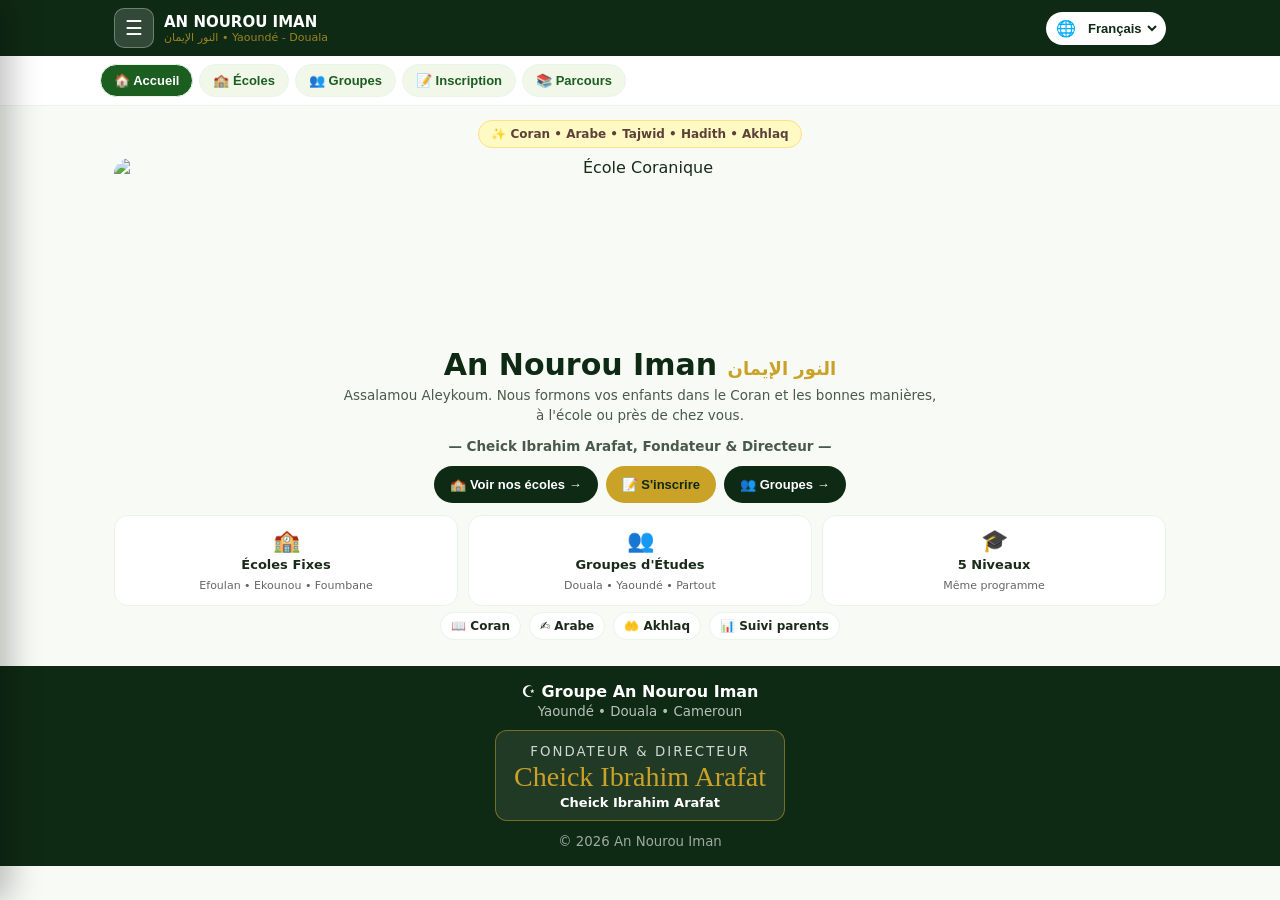
==== index.html @ 33580302 "Premier envoi" ====
<!DOCTYPE html>
<html lang="fr">
<head>
<meta charset="UTF-8">
<meta name="viewport" content="width=device-width, initial-scale=1.0">
<title>An Nourou Iman - Écoles & Groupes d'Études</title>
<style>
*{box-sizing:border-box}
body{margin:0;font-family:Inter,system-ui,Arial,sans-serif;background:#F7FAF5;color:#1A2B1A}
.wrap{max-width:1080px;margin:0 auto;padding:0 14px}
.top-utility{background:#0F2A14;color:#fff;position:sticky;top:0;z-index:100}
.top-utility .wrap{display:flex;justify-content:space-between;align-items:center;gap:10px;padding:8px 14px}
.brand-left{display:flex;align-items:center;gap:10px}
.btn-burger{background:rgba(255,255,255,.15);border:1px solid rgba(255,255,255,.3);color:#fff;font-size:20px;width:40px;height:40px;border-radius:10px;cursor:pointer}
.brand-txt b{font-size:15px}
.brand-txt small{display:block;font-size:11px;opacity:.75;color:#C9A227}
.lang-select{display:flex;align-items:center;gap:6px;background:#fff;border-radius:999px;padding:4px 6px 4px 10px}
.lang-select select{border:none;outline:none;background:transparent;font-weight:800;font-size:13px;color:#0F2A14;cursor:pointer;padding:4px 2px}
.drawer-bg{position:fixed;inset:0;background:rgba(0,0,0,.5);display:none;z-index:200}
.drawer{position:fixed;top:0;left:0;bottom:0;width:280px;max-width:85vw;background:#fff;z-index:201;transform:translateX(-100%);transition:transform .25s ease;box-shadow:10px 0 30px rgba(0,0,0,.25);display:flex;flex-direction:column}
.drawer.open{transform:translateX(0)}
.drawer-bg.show{display:block}
.drawer-head{background:#0F2A14;color:#fff;padding:18px 16px;position:relative}
.drawer-head b{font-size:16px}
.drawer-head small{color:#C9A227}
.drawer-head p{margin:8px 0 0;font-size:12px;opacity:.8}
.drawer-close{position:absolute;right:12px;top:12px;background:rgba(255,255,255,.2);border:none;color:#fff;width:32px;height:32px;border-radius:50%;cursor:pointer}
.drawer-links{padding:12px;overflow-y:auto}
.drawer-links a,.drawer-links button{display:flex;flex-direction:column;gap:2px;width:100%;text-align:left;background:#F1F8E9;border:1px solid #E8F5E9;color:#1B5E20;padding:12px;border-radius:12px;font-weight:700;font-size:14px;cursor:pointer;text-decoration:none;margin-bottom:8px;box-sizing:border-box}
.drawer-links a.vert,.drawer-links button.vert{background:#66BB6A;color:#fff;border-color:#66BB6A}
.drawer-links a.orange{background:#FF7A3D;color:#fff;border-color:#FF7A3D}
.drawer-links a.blanc{background:#fff;color:#0F2A14;border-color:#ddd}
.drawer-links small{color:#666;font-weight:400;font-size:12px}
.drawer-foot{margin-top:auto;padding:12px;text-align:center;border-top:1px solid #eee;font-size:12px;color:#888}
.top-nav{background:#fff;border-bottom:1px solid #E8F5E9}
.top-nav .wrap{display:flex;gap:6px;overflow-x:auto;padding:8px 0;white-space:nowrap;scrollbar-width:none}
.top-nav .wrap::-webkit-scrollbar{display:none}
.menu-btn{border:1px solid #E8F5E9;background:#F1F8E9;color:#1B5E20;padding:8px 13px;border-radius:999px;font-weight:700;font-size:13px;cursor:pointer;flex:0 0 auto}
.menu-btn.active,.menu-btn:hover{background:#1B5E20;color:#fff}
.hero-court{text-align:center;padding:14px 0 10px}
.hero-badge{display:inline-block;background:#FFF9C4;border:1px solid #FFE082;color:#5D4037;padding:6px 12px;border-radius:999px;font-weight:700;font-size:12px}
.hero-img{width:100%;height:180px;object-fit:cover;border-radius:16px;margin:10px auto;display:block}
.hero-court h1{font-size:30px;line-height:1.1;margin:6px 0 4px;color:#0F2A14}
.hero-court h1 span{font-size:18px;color:#C9A227}
.hero-court p{max-width:600px;margin:0 auto 10px;color:#4A5A4A;line-height:1.5;font-size:13.5px}
.signature-header{margin:0 0 10px;font-size:12px;color:#C9A227;font-weight:700}
.hero-btns{display:flex;gap:8px;justify-content:center;flex-wrap:wrap}
.btn-dark{background:#0F2A14;color:#fff;border:none;padding:11px 16px;border-radius:999px;font-weight:800;cursor:pointer;font-size:13px}
.btn-gold{background:#C9A227;color:#0F2A14;border:none;padding:11px 16px;border-radius:999px;font-weight:800;cursor:pointer;font-size:13px}
.mini-row{display:grid;grid-template-columns:repeat(3,1fr);gap:10px;margin:12px 0 4px}
.mini-card{background:#fff;border:1px solid #E8F5E9;border-radius:14px;padding:12px;text-align:center}
.mini-card span{font-size:22px}
.mini-card b{display:block;font-size:13px;margin:4px 0 2px}
.mini-card small{color:#666;font-size:11px;line-height:1.3}
.mini-valeurs{display:flex;gap:8px;justify-content:center;flex-wrap:wrap;margin:6px 0 2px}
.mini-valeurs span{background:#fff;border:1px solid #E8F5E9;padding:6px 10px;border-radius:999px;font-size:12px;font-weight:600}
.section-page{max-width:1080px;margin:0 auto;padding:0 14px}
.titre-section{font-size:22px;color:#0F2A14;margin:6px 0}
.sous-section{color:#666;margin:0 0 12px;font-size:13px}
.filtres{display:flex;gap:8px;flex-wrap:wrap;margin-bottom:12px}
.filtres input,.filtres select{flex:1;min-width:180px;padding:11px;border:1px solid #C8E6C9;border-radius:12px;background:#fff}
.form-card{background:#fff;border:1px solid #E8F5E9;border-radius:18px;padding:16px}
.label{display:block;font-weight:700;font-size:13px;margin-top:10px;color:#1B5E20}
.form-card input,.select-cat{width:100%;padding:11px;border:1px solid #C8E6C9;border-radius:12px;background:#fff;margin-top:5px}
.choix-type{display:grid;grid-template-columns:1fr 1fr;gap:10px;margin-top:8px}
.choix-box{border:1px solid #C8E6C9;background:#F1F8E9;padding:11px;border-radius:12px;cursor:pointer;font-size:13px;line-height:1.5}
.choix-box input{width:auto}
.btn-publier{width:100%;background:#1B5E20;color:#fff;border:none;padding:13px;border-radius:12px;font-weight:800;cursor:pointer;margin-top:12px;font-size:14px}
.btn-whatsapp{display:inline-block;background:#25D366;color:#fff;padding:11px 18px;border-radius:999px;text-decoration:none;font-weight:800;margin-top:10px}
.contact-card{background:#fff;border:1px solid #E8F5E9;border-radius:18px;padding:18px}
.info-box{background:#fff;border:1px solid #FFE082;border-left:5px solid #C9A227;border-radius:12px;padding:12px;text-align:left;line-height:1.5;font-size:13px}
.modal{position:fixed;inset:0;background:rgba(0,0,0,.55);display:none;align-items:center;justify-content:center;padding:14px;z-index:99}
.modal-box{background:#fff;border-radius:18px;max-width:600px;width:100%;padding:16px;max-height:85vh;overflow:auto;position:relative}
.modal-close{position:absolute;right:12px;top:12px;background:#fff;border:1px solid #ddd;border-radius:50%;width:32px;height:32px;cursor:pointer}
.footer{background:#0F2A14;color:#fff;text-align:center;margin-top:14px}
.footer .wrap{padding:16px 14px}
.footer small{opacity:.7}
.signature-box{display:inline-block;background:rgba(255,255,255,.08);border:1px solid rgba(201,162,39,.5);border-radius:12px;padding:10px 18px;margin:10px 0}
.signature-name{font-family:'Brush Script MT','Segoe Script',cursive;font-size:28px;color:#C9A227;line-height:1.1;margin:2px 0}
@media(max-width:760px){.hero-court h1{font-size:26px}.hero-img{height:160px}}
@media(max-width:480px){.mini-row{grid-template-columns:1fr 1fr}.brand-txt small{display:none}}
</style>
</head>
<body>
<div class="top-utility"><div class="wrap">
<div class="brand-left"><button class="btn-burger" onclick="ouvrirDrawer()">☰</button><div class="brand-txt"><b>AN NOUROU IMAN</b><small>النور الإيمان • Yaoundé - Douala</small></div></div>
<div class="lang-select"><span>🌐</span><select id="selectLangue" onchange="changerLangueSafe(this.value)"><option value="fr">Français</option><option value="en">English</option><option value="ar">العربية</option></select></div>
</div></div>
<div id="drawerBg" class="drawer-bg" onclick="fermerDrawer()"></div>
<div id="drawer" class="drawer">
<div class="drawer-head"><button class="drawer-close" onclick="fermerDrawer()">✖️</button><b>☪️ An Nourou Iman</b><br><small>النور الإيمان</small><p>Cheick Ibrahim Arafat<br>Fondateur & Directeur</p></div>
<div class="drawer-links">
<button onclick="allerA('secAccueil')">🏠 Retour à l'Accueil<small>Page principale</small></button>
<a href="admin.html">🔐 Admin Directeur<small>Gestion totale</small></a>
<a href="sousdirecteur.html" class="orange">👨‍🏫 Sous-Directeur<small>Élèves, notes, présence</small></a>
<a href="gestion.html" class="vert">⚙️ Gestion<small>Élèves • Paiements • Bulletins</small></a>
<a href="admin-accueil.html" class="blanc">✏️ Modifier l'accueil<small>Réservé Directeur - Mot de passe</small></a>
<button onclick="allerA('secPaiement')">💰 Paiement / Frais<small>Payer, voir les paiements</small></button>
<button onclick="allerA('secContact')">📞 Contact<small>WhatsApp Directeur</small></button>
<a href="resultats.html">🔍 Résultats<small>Voir les bulletins</small></a>
</div>
<div class="drawer-foot">© 2026 An Nourou Iman<br>Yaoundé • Douala • Cameroun</div>
</div>
<nav class="top-nav"><div class="wrap">
<button onclick="allerA('secAccueil')" class="menu-btn active">🏠 Accueil</button>
<button onclick="allerA('secEcoles')" class="menu-btn">🏫 Écoles</button>
<button onclick="allerA('secGroupes')" class="menu-btn">👥 Groupes</button>
<button onclick="allerA('secInscription')" class="menu-btn">📝 Inscription</button>
<button onclick="allerA('secParcours')" class="menu-btn">📚 Parcours</button>
</div></nav>

<div id="secAccueil" class="section-page">
<section class="hero-court">
<div class="hero-badge">✨ Coran • Arabe • Tajwid • Hadith • Akhlaq</div>
<img src="https://images.unsplash.com/photo-1585036156171-384164a8c675?w=900" class="hero-img" alt="École Coranique">
<h1>An Nourou Iman <span>النور الإيمان</span></h1>
<p>Assalamou Aleykoum. Nous formons vos enfants dans le Coran et les bonnes manières, à l'école ou près de chez vous.</p>
<p class="signature-header">— Cheick Ibrahim Arafat, Fondateur & Directeur —</p>
<div class="hero-btns">
<button onclick="allerA('secEcoles')" class="btn-dark">🏫 Voir nos écoles →</button>
<button onclick="allerA('secInscription')" class="btn-gold">📝 S'inscrire</button>
<button onclick="allerA('secGroupes')" class="btn-dark">👥 Groupes →</button>
</div>
<div class="mini-row">
<div class="mini-card"><span>🏫</span><b>Écoles Fixes</b><small>Efoulan • Ekounou • Foumbane</small></div>
<div class="mini-card"><span>👥</span><b>Groupes d'Études</b><small>Douala • Yaoundé • Partout</small></div>
<div class="mini-card"><span>🎓</span><b>5 Niveaux</b><small>Même programme</small></div>
</div>
<div class="mini-valeurs"><span>📖 Coran</span><span>✍️ Arabe</span><span>🤲 Akhlaq</span><span>📊 Suivi parents</span></div>
</section>
</div>

<div id="secEcoles" class="section-page" style="display:none;padding:12px 0">
<h2 class="titre-section">🏫 Nos Écoles</h2>
<p class="sous-section">Choisis une école fixe, vois ses frais et inscris-toi.</p>
<div class="filtres"><input id="rechercheEcole" placeholder="🔍 Efoulan, Ekounou..." oninput="afficherEcolesSafe()"><select id="filtreQuartier" onchange="afficherEcolesSafe()"><option value="">Tous les quartiers</option></select></div>
<div id="listeEcoles">⏳ Chargement... Si ça reste bloqué, vérifie que ecoles.js est bien dans GitHub.</div>
</div>
<div id="secGroupes" class="section-page" style="display:none;padding:12px 0">
<h2 class="titre-section">👥 Groupes d'Études</h2>
<p class="sous-section">Tu n'es pas à Yaoundé ? Rejoins un groupe près de chez toi.</p>
<div class="filtres"><input id="rechercheGroupe" placeholder="🔍 Douala, Bafoussam..." oninput="afficherGroupesSafe()"><select id="filtreVilleGroupe" onchange="afficherGroupesSafe()"><option value="">Toutes les villes</option></select></div>
<div id="listeGroupes">⏳ Chargement...</div>
<div class="info-box" style="margin-top:10px">💡 <b>Tu ne vois pas ta ville ?</b><br><small>Inscris-toi, choisis "Groupe d'Études" et dis ta ville. Le Directeur va créer un groupe pour toi.</small></div>
</div>
<div id="secInscription" class="section-page" style="display:none;padding:12px 0">
<section class="form-card">
<h2 style="text-align:center">📝 Inscription en ligne</h2>
<p style="text-align:center;color:#666;font-size:13px;">2 minutes. Tu remplis, tu envoies, le Directeur te confirme.</p>
<label class="label">🎯 Tu veux quoi ? *</label>
<div class="choix-type">
<label class="choix-box"><input type="radio" name="typeIns" value="Ecole" checked onchange="changerTypeInsSafe()"> 🏫 <b>École fixe</b><br><small>Je viens à l'école</small></label>
<label class="choix-box"><input type="radio" name="typeIns" value="Groupe" onchange="changerTypeInsSafe()"> 👥 <b>Groupe d'Études</b><br><small>Enseignant près de chez moi</small></label>
</div>
<div id="blocEcole"><label class="label">🏫 Choisis l'école *</label><select id="insEcole" class="select-cat"><option value="">-- Choisis une école --</option></select></div>
<div id="blocGroupe" style="display:none">
<label class="label">👥 Choisis le groupe *</label><select id="insGroupe" class="select-cat"><option value="">-- Choisis un groupe --</option></select>
<label class="label">📍 Ta ville / Ton quartier *</label><input id="insVille" placeholder="Ex: Douala, Deïdo">
<label class="label">🕐 Quand tu es libre ? *</label><select id="insDispo" class="select-cat"><option value="Samedi">Samedi</option><option value="Dimanche">Dimanche</option><option value="Samedi + Dimanche">Samedi + Dimanche</option><option value="Mercredi">Mercredi</option><option value="Soir">Soir</option><option value="Autre">Autre</option></select>
</div>
<label class="label">📚 Niveau *</label><select id="insNiveau" class="select-cat"><option value="Niveau 1">Niveau 1 - Fondation</option><option value="Niveau 2">Niveau 2 - Lecture</option><option value="Niveau 3">Niveau 3 - Approfondissement</option><option value="Niveau 4">Niveau 4 - Maîtrise</option><option value="Niveau 5">Niveau 5 - Excellence</option></select>
<label class="label">👶 Nom complet de l'enfant *</label><input id="insEnfant" placeholder="Ex: Aïcha Bello">
<label class="label">🎂 Date de naissance *</label><input id="insDateNaissance" type="date">
<label class="label">🏥 Lieu de naissance *</label><input id="insLieuNaissance" placeholder="Ex: Yaoundé">
<label class="label">👤 Nom du parent *</label><input id="insParent" placeholder="Ex: Moussa Bello">
<label class="label">📱 WhatsApp du parent *</label><input id="insTel" placeholder="Ex: 697919116">
<label class="label">📍 Quartier</label><input id="insQuartier" placeholder="Ex: Efoulan">
<button onclick="envoyerInscriptionSafe()" class="btn-publier">✅ Envoyer l'inscription</button>
<p id="msgInscription" style="text-align:center;font-weight:bold"></p>
</section>
</div>
<div id="secParcours" class="section-page" style="display:none"><section style="padding:12px 0;text-align:center"><p style="color:#C9A227;font-weight:800;letter-spacing:2px;font-size:11px">PARCOURS ÉDUCATIF</p><h2>Un seul programme, 5 niveaux</h2><p style="color:#666;font-size:13px">Coran • Arabe • Tajwid • Hadith • Akhlaq</p><div id="listeNiveaux"></div></section></div>
<div id="secPaiement" class="section-page" style="display:none;padding:12px 0">
<section class="form-card">
<h2 style="text-align:center">💰 Paiement / Frais</h2>
<label class="label">👶 Nom enfant *</label><input id="payEnfant" placeholder="Ex: Aïcha Bello">
<label class="label">👤 Nom parent</label><input id="payParent" placeholder="Ex: Moussa Bello">
<label class="label">📱 WhatsApp parent</label><input id="payTel" placeholder="Ex: 697919116">
<label class="label">💰 Montant FCFA *</label><input id="payMontant" type="number" placeholder="Ex: 5000">
<label class="label">📝 Motif</label><select id="payMotif" class="select-cat"><option>Inscription</option><option>Mensualité</option><option>Uniforme</option><option>Autre</option></select>
<label class="label">💳 Mode</label><select id="payMode" class="select-cat"><option>Orange Money</option><option>MTN MoMo</option><option>Espèces</option></select>
<button onclick="enregistrerPaiementSafe()" class="btn-publier">💰 Enregistrer Paiement</button>
<p id="msgPaiement" style="text-align:center;font-weight:bold"></p>
<button onclick="chargerPaiementsSafe()" class="btn-publier" style="background:#FF7A3D">🔄 Voir les paiements</button>
<div id="listePaiements" style="margin-top:10px"></div>
</section>
</div>
<div id="secContact" class="section-page" style="display:none;padding:12px 0;text-align:center"><div class="contact-card"><h2>📞 Contact</h2><p><b>Groupe An Nourou Iman</b><br>Yaoundé • Douala • Cameroun</p><p>📱 WhatsApp Directeur : <b>697 91 91 16</b></p><a href="https://wa.me/237697919116" target="_blank" class="btn-whatsapp">💬 WhatsApp Direct</a></div></div>
<div id="modalEcole" class="modal"><div class="modal-box"><button onclick="fermerModalSafe()" class="modal-close">✖️</button><div id="detailEcole"></div><button onclick="fermerModalSafe();allerA('secInscription')" class="btn-publier">📝 S'inscrire dans cette école</button></div></div>
<div id="modalGroupe" class="modal"><div class="modal-box"><button onclick="fermerModalGroupeSafe()" class="modal-close">✖️</button><div id="detailGroupe"></div><button onclick="fermerModalGroupeSafe();allerA('secInscription')" class="btn-publier">👥 Rejoindre ce groupe</button></div></div>
<footer class="footer"><div class="wrap">
<b>☪️ Groupe An Nourou Iman</b><br><small>Yaoundé • Douala • Cameroun</small><br>
<div class="signature-box"><small style="letter-spacing:2px;opacity:.8;">FONDATEUR & DIRECTEUR</small><br><div class="signature-name">Cheick Ibrahim Arafat</div><div style="font-size:13px;font-weight:800;">Cheick Ibrahim Arafat</div></div><br>
<small style="opacity:.6;">© 2026 An Nourou Iman</small>
</div></footer>
<script src="https://www.gstatic.com/firebasejs/10.12.2/firebase-app-compat.js"></script>
<script src="https://www.gstatic.com/firebasejs/10.12.2/firebase-firestore-compat.js"></script>
<script src="firebase.js"></script>
<script src="langues.js"></script>
<script src="niveaux.js"></script>
<script src="menu.js"></script>
<script src="ecoles.js"></script>
<script src="groupes.js"></script>
<script src="inscription.js"></script>
<script src="paiement.js"></script>
<script>
// ===== NAVIGATION SIMPLE - SANS BOUCLE, ÇA NE PEUT PLUS PLANTER =====
function ouvrirDrawer(){ var d=document.getElementById('drawer'); if(d) d.classList.add('open'); var b=document.getElementById('drawerBg'); if(b) b.classList.add('show'); }
function fermerDrawer(){ var d=document.getElementById('drawer'); if(d) d.classList.remove('open'); var b=document.getElementById('drawerBg'); if(b) b.classList.remove('show'); }
function allerA(sectionId){
  try{ fermerDrawer(); }catch(e){}
  var btns=document.querySelectorAll('.menu-btn');
  btns.forEach(function(b){ b.classList.remove('active'); });
  var pages=document.querySelectorAll('.section-page');
  pages.forEach(function(s){ s.style.display='none'; });
  var cible=document.getElementById(sectionId);
  if(cible){ cible.style.display='block'; }
  var map={secAccueil:0,secEcoles:1,secGroupes:2,secInscription:3,secParcours:4};
  if(map[sectionId]!==undefined && btns[map[sectionId]]){ btns[map[sectionId]].classList.add('active'); }
  window.scrollTo(0,0);
}
// Compatibilité : les anciens fichiers qui appellent showSection vont utiliser allerA, SANS boucle
function showSection(id){ allerA(id); }
// ===== FONCTIONS SAFE - SI UN FICHIER .js MANQUE, ÇA NE PLANTE PLUS =====
function changerLangueSafe(l){ try{ if(typeof changerLangue==='function') changerLangue(l); }catch(e){} }
function afficherEcolesSafe(){ try{ if(typeof afficherEcoles==='function') afficherEcoles(); }catch(e){ var el=document.getElementById('listeEcoles'); if(el) el.innerHTML='⚠️ ecoles.js manquant ou erreur Firebase. Vérifie firebase.js'; } }
function afficherGroupesSafe(){ try{ if(typeof afficherGroupes==='function') afficherGroupes(); }catch(e){} }
function changerTypeInsSafe(){
  try{ if(typeof changerTypeIns==='function'){ changerTypeIns(); return; } }catch(e){}
  // Fallback simple si inscription.js plante
  var isGroupe=document.querySelector('input[name="typeIns"]:checked');
  var blocE=document.getElementById('blocEcole'), blocG=document.getElementById('blocGroupe');
  if(isGroupe && isGroupe.value==='Groupe'){ if(blocE) blocE.style.display='none'; if(blocG) blocG.style.display='block'; }
  else { if(blocE) blocE.style.display='block'; if(blocG) blocG.style.display='none'; }
}
function envoyerInscriptionSafe(){ try{ if(typeof envoyerInscription==='function'){ envoyerInscription(); return; } }catch(e){} alert('⚠️ inscription.js manquant. Vérifie que le fichier est dans GitHub.'); }
function enregistrerPaiementSafe(){ try{ if(typeof enregistrerPaiement==='function'){ enregistrerPaiement(); return; } }catch(e){} alert('⚠️ paiement.js manquant.'); }
function chargerPaiementsSafe(){ try{ if(typeof chargerPaiements==='function'){ chargerPaiements(); return; } }catch(e){} }
function fermerModalSafe(){ var m=document.getElementById('modalEcole'); if(m) m.style.display='none'; try{ if(typeof fermerModal==='function') fermerModal(); }catch(e){} }
function fermerModalGroupeSafe(){ var m=document.getElementById('modalGroupe'); if(m) m.style.display='none'; try{ if(typeof fermerModalGroupe==='function') fermerModalGroupe(); }catch(e){} }
// Config accueil - ne plante plus si db manque
async function appliquerConfigAccueil(){
  try{
    if(typeof db==='undefined' || !db) return;
    let doc=await db.collection("configAccueil").doc("accueil").get();
    if(!doc.exists) return;
    let d=doc.data();
    if(d.titre){ let h1=document.querySelector('.hero-court h1'); if(h1 && h1.childNodes[0]) h1.childNodes[0].textContent=d.titre+" "; }
    if(d.texte){ let p=document.querySelector('.hero-court p'); if(p) p.textContent=d.texte; }
    if(d.photo){ let img=document.querySelector('.hero-img'); if(img) img.src=d.photo; }
    if(d.nom){ document.querySelectorAll('.signature-header').forEach(e=>e.textContent="— "+d.nom+", "+(d.fonction||"Fondateur & Directeur")+" —"); document.querySelectorAll('.signature-name').forEach(e=>e.textContent=d.nom); }
  }catch(e){ console.log('config accueil:', e.message); }
}
appliquerConfigAccueil();
</script>
</body>
</html>
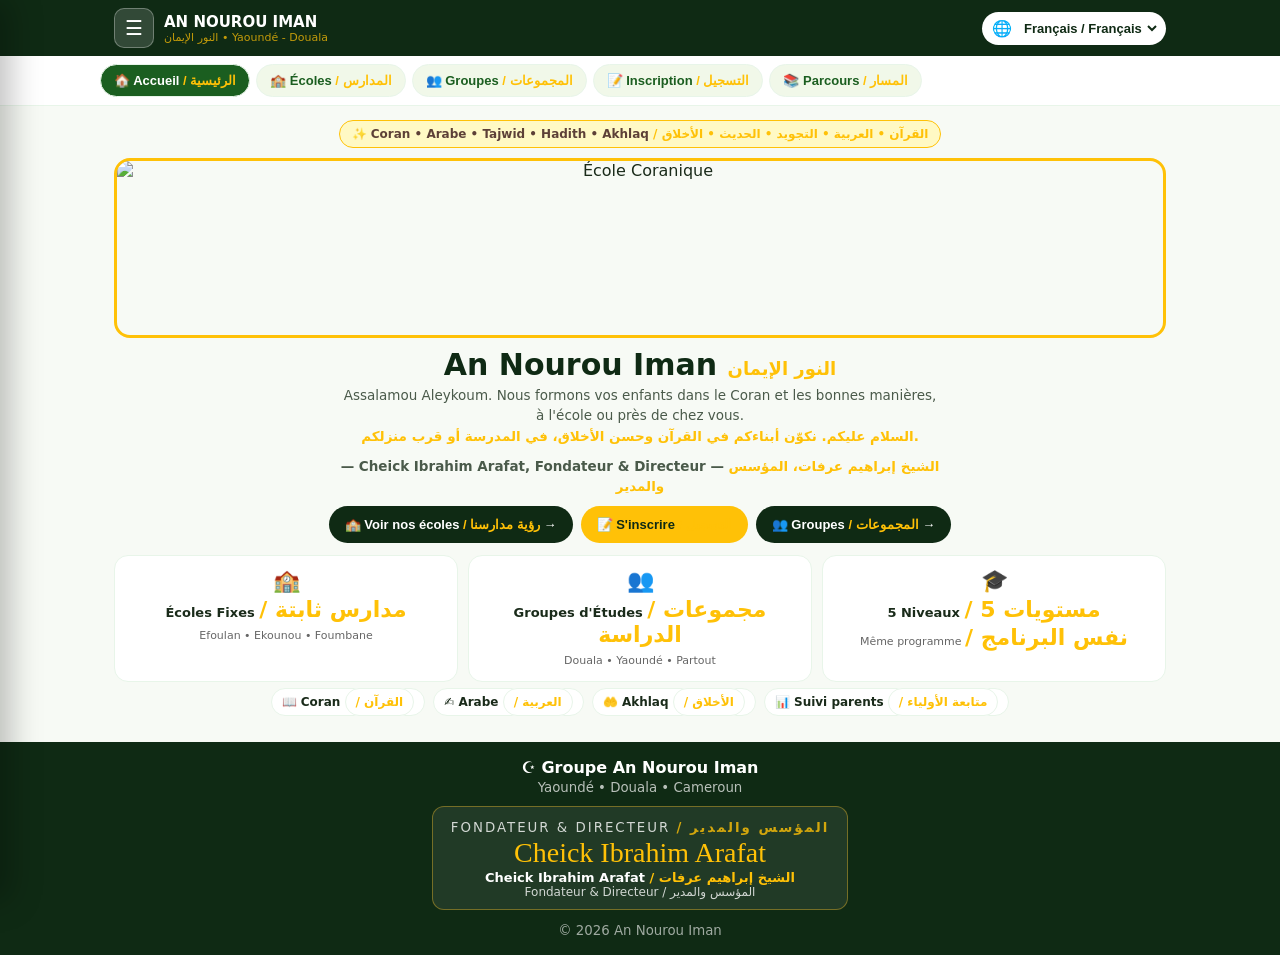
==== commit 5b08239e: "new publication" ====
--- a/index.html
+++ b/index.html
@@ -5,15 +5,16 @@
 <meta name="viewport" content="width=device-width, initial-scale=1.0">
 <title>An Nourou Iman - Écoles & Groupes d'Études</title>
 <style>
+:root{--couleur-principale:#00A651;--couleur-bouton:#FF7A00;--couleur-or:#FFC107;--couleur-fond:#F7FAF5}
 *{box-sizing:border-box}
-body{margin:0;font-family:Inter,system-ui,Arial,sans-serif;background:#F7FAF5;color:#1A2B1A}
+body{margin:0;font-family:Inter,system-ui,Arial,sans-serif;background:var(--couleur-fond);color:#1A2B1A}
 .wrap{max-width:1080px;margin:0 auto;padding:0 14px}
 .top-utility{background:#0F2A14;color:#fff;position:sticky;top:0;z-index:100}
 .top-utility .wrap{display:flex;justify-content:space-between;align-items:center;gap:10px;padding:8px 14px}
 .brand-left{display:flex;align-items:center;gap:10px}
 .btn-burger{background:rgba(255,255,255,.15);border:1px solid rgba(255,255,255,.3);color:#fff;font-size:20px;width:40px;height:40px;border-radius:10px;cursor:pointer}
 .brand-txt b{font-size:15px}
-.brand-txt small{display:block;font-size:11px;opacity:.75;color:#C9A227}
+.brand-txt small{display:block;font-size:11px;opacity:.75;color:var(--couleur-or)}
 .lang-select{display:flex;align-items:center;gap:6px;background:#fff;border-radius:999px;padding:4px 6px 4px 10px}
 .lang-select select{border:none;outline:none;background:transparent;font-weight:800;font-size:13px;color:#0F2A14;cursor:pointer;padding:4px 2px}
 .drawer-bg{position:fixed;inset:0;background:rgba(0,0,0,.5);display:none;z-index:200}
@@ -22,13 +23,13 @@
 .drawer-bg.show{display:block}
 .drawer-head{background:#0F2A14;color:#fff;padding:18px 16px;position:relative}
 .drawer-head b{font-size:16px}
-.drawer-head small{color:#C9A227}
+.drawer-head small{color:var(--couleur-or)}
 .drawer-head p{margin:8px 0 0;font-size:12px;opacity:.8}
 .drawer-close{position:absolute;right:12px;top:12px;background:rgba(255,255,255,.2);border:none;color:#fff;width:32px;height:32px;border-radius:50%;cursor:pointer}
 .drawer-links{padding:12px;overflow-y:auto}
 .drawer-links a,.drawer-links button{display:flex;flex-direction:column;gap:2px;width:100%;text-align:left;background:#F1F8E9;border:1px solid #E8F5E9;color:#1B5E20;padding:12px;border-radius:12px;font-weight:700;font-size:14px;cursor:pointer;text-decoration:none;margin-bottom:8px;box-sizing:border-box}
 .drawer-links a.vert,.drawer-links button.vert{background:#66BB6A;color:#fff;border-color:#66BB6A}
-.drawer-links a.orange{background:#FF7A3D;color:#fff;border-color:#FF7A3D}
+.drawer-links a.orange{background:var(--couleur-bouton);color:#fff;border-color:var(--couleur-bouton)}
 .drawer-links a.blanc{background:#fff;color:#0F2A14;border-color:#ddd}
 .drawer-links small{color:#666;font-weight:400;font-size:12px}
 .drawer-foot{margin-top:auto;padding:12px;text-align:center;border-top:1px solid #eee;font-size:12px;color:#888}
@@ -38,15 +39,15 @@
 .menu-btn{border:1px solid #E8F5E9;background:#F1F8E9;color:#1B5E20;padding:8px 13px;border-radius:999px;font-weight:700;font-size:13px;cursor:pointer;flex:0 0 auto}
 .menu-btn.active,.menu-btn:hover{background:#1B5E20;color:#fff}
 .hero-court{text-align:center;padding:14px 0 10px}
-.hero-badge{display:inline-block;background:#FFF9C4;border:1px solid #FFE082;color:#5D4037;padding:6px 12px;border-radius:999px;font-weight:700;font-size:12px}
-.hero-img{width:100%;height:180px;object-fit:cover;border-radius:16px;margin:10px auto;display:block}
+.hero-badge{display:inline-block;background:#FFF9C4;border:1px solid var(--couleur-or);color:#5D4037;padding:6px 12px;border-radius:999px;font-weight:700;font-size:12px}
+.hero-img{width:100%;height:180px;object-fit:cover;border-radius:16px;margin:10px auto;display:block;border:3px solid var(--couleur-or)}
 .hero-court h1{font-size:30px;line-height:1.1;margin:6px 0 4px;color:#0F2A14}
-.hero-court h1 span{font-size:18px;color:#C9A227}
+.hero-court h1 span{font-size:18px;color:var(--couleur-or)}
 .hero-court p{max-width:600px;margin:0 auto 10px;color:#4A5A4A;line-height:1.5;font-size:13.5px}
-.signature-header{margin:0 0 10px;font-size:12px;color:#C9A227;font-weight:700}
+.signature-header{margin:0 0 10px;font-size:12px;color:var(--couleur-or);font-weight:700}
 .hero-btns{display:flex;gap:8px;justify-content:center;flex-wrap:wrap}
 .btn-dark{background:#0F2A14;color:#fff;border:none;padding:11px 16px;border-radius:999px;font-weight:800;cursor:pointer;font-size:13px}
-.btn-gold{background:#C9A227;color:#0F2A14;border:none;padding:11px 16px;border-radius:999px;font-weight:800;cursor:pointer;font-size:13px}
+.btn-gold{background:var(--couleur-or);color:#0F2A14;border:none;padding:11px 16px;border-radius:999px;font-weight:800;cursor:pointer;font-size:13px}
 .mini-row{display:grid;grid-template-columns:repeat(3,1fr);gap:10px;margin:12px 0 4px}
 .mini-card{background:#fff;border:1px solid #E8F5E9;border-radius:14px;padding:12px;text-align:center}
 .mini-card span{font-size:22px}
@@ -65,10 +66,10 @@
 .choix-type{display:grid;grid-template-columns:1fr 1fr;gap:10px;margin-top:8px}
 .choix-box{border:1px solid #C8E6C9;background:#F1F8E9;padding:11px;border-radius:12px;cursor:pointer;font-size:13px;line-height:1.5}
 .choix-box input{width:auto}
-.btn-publier{width:100%;background:#1B5E20;color:#fff;border:none;padding:13px;border-radius:12px;font-weight:800;cursor:pointer;margin-top:12px;font-size:14px}
+.btn-publier{width:100%;background:var(--couleur-principale);color:#fff;border:none;padding:13px;border-radius:12px;font-weight:800;cursor:pointer;margin-top:12px;font-size:14px}
 .btn-whatsapp{display:inline-block;background:#25D366;color:#fff;padding:11px 18px;border-radius:999px;text-decoration:none;font-weight:800;margin-top:10px}
 .contact-card{background:#fff;border:1px solid #E8F5E9;border-radius:18px;padding:18px}
-.info-box{background:#fff;border:1px solid #FFE082;border-left:5px solid #C9A227;border-radius:12px;padding:12px;text-align:left;line-height:1.5;font-size:13px}
+.info-box{background:#fff;border:1px solid var(--couleur-or);border-left:5px solid var(--couleur-or);border-radius:12px;padding:12px;text-align:left;line-height:1.5;font-size:13px}
 .modal{position:fixed;inset:0;background:rgba(0,0,0,.55);display:none;align-items:center;justify-content:center;padding:14px;z-index:99}
 .modal-box{background:#fff;border-radius:18px;max-width:600px;width:100%;padding:16px;max-height:85vh;overflow:auto;position:relative}
 .modal-close{position:absolute;right:12px;top:12px;background:#fff;border:1px solid #ddd;border-radius:50%;width:32px;height:32px;cursor:pointer}
@@ -76,121 +77,126 @@
 .footer .wrap{padding:16px 14px}
 .footer small{opacity:.7}
 .signature-box{display:inline-block;background:rgba(255,255,255,.08);border:1px solid rgba(201,162,39,.5);border-radius:12px;padding:10px 18px;margin:10px 0}
-.signature-name{font-family:'Brush Script MT','Segoe Script',cursive;font-size:28px;color:#C9A227;line-height:1.1;margin:2px 0}
+.signature-name{font-family:'Brush Script MT','Segoe Script',cursive;font-size:28px;color:var(--couleur-or);line-height:1.1;margin:2px 0}
+.ar{color:var(--couleur-or);font-weight:700;direction:rtl}
 @media(max-width:760px){.hero-court h1{font-size:26px}.hero-img{height:160px}}
 @media(max-width:480px){.mini-row{grid-template-columns:1fr 1fr}.brand-txt small{display:none}}
 </style>
 </head>
 <body>
 <div class="top-utility"><div class="wrap">
-<div class="brand-left"><button class="btn-burger" onclick="ouvrirDrawer()">☰</button><div class="brand-txt"><b>AN NOUROU IMAN</b><small>النور الإيمان • Yaoundé - Douala</small></div></div>
-<div class="lang-select"><span>🌐</span><select id="selectLangue" onchange="changerLangueSafe(this.value)"><option value="fr">Français</option><option value="en">English</option><option value="ar">العربية</option></select></div>
+<div class="brand-left"><button class="btn-burger" onclick="ouvrirDrawer()">☰</button><div class="brand-txt"><b id="brandTitre">AN NOUROU IMAN</b><small id="brandSousTitre">النور الإيمان • Yaoundé - Douala</small></div></div>
+<div class="lang-select"><span>🌐</span><select id="selectLangue" onchange="changerLangueSafe(this.value)"><option value="fr">Français / Français</option><option value="en">English</option><option value="ar">العربية / Arabe</option></select></div>
 </div></div>
 <div id="drawerBg" class="drawer-bg" onclick="fermerDrawer()"></div>
 <div id="drawer" class="drawer">
-<div class="drawer-head"><button class="drawer-close" onclick="fermerDrawer()">✖️</button><b>☪️ An Nourou Iman</b><br><small>النور الإيمان</small><p>Cheick Ibrahim Arafat<br>Fondateur & Directeur</p></div>
+<div class="drawer-head"><button class="drawer-close" onclick="fermerDrawer()">✖️</button><b>☪️ An Nourou Iman</b><br><small>النور الإيمان</small><p id="drawerSignature">Cheick Ibrahim Arafat<br>Fondateur & Directeur <span class="ar">المؤسس والمدير</span></p></div>
 <div class="drawer-links">
-<button onclick="allerA('secAccueil')">🏠 Retour à l'Accueil<small>Page principale</small></button>
-<a href="admin.html">🔐 Admin Directeur<small>Gestion totale</small></a>
-<a href="sousdirecteur.html" class="orange">👨‍🏫 Sous-Directeur<small>Élèves, notes, présence</small></a>
-<a href="gestion.html" class="vert">⚙️ Gestion<small>Élèves • Paiements • Bulletins</small></a>
-<a href="admin-accueil.html" class="blanc">✏️ Modifier l'accueil<small>Réservé Directeur - Mot de passe</small></a>
-<button onclick="allerA('secPaiement')">💰 Paiement / Frais<small>Payer, voir les paiements</small></button>
-<button onclick="allerA('secContact')">📞 Contact<small>WhatsApp Directeur</small></button>
-<a href="resultats.html">🔍 Résultats<small>Voir les bulletins</small></a>
+<button onclick="allerA('secAccueil')">🏠 Retour à l'Accueil <span class="ar">/ العودة إلى الرئيسية</span><small>Page principale / الصفحة الرئيسية</small></button>
+<a href="admin.html">🔐 Admin Directeur <span class="ar">/ إدارة المدير</span><small>Gestion totale / الإدارة الكاملة</small></a>
+<a href="sousdirecteur.html" class="orange">👨‍🏫 Sous-Directeur <span class="ar">/ نائب المدير</span><small>Élèves, notes, présence / التلاميذ، النقاط، الحضور</small></a>
+<a href="gestion.html" class="vert">⚙️ Gestion <span class="ar">/ التسيير</span><small>Élèves • Paiements • Bulletins / التلاميذ • الدفع • الكشوف</small></a>
+<a href="admin-accueil.html" class="blanc">✏️ Modifier l'accueil <span class="ar">/ تعديل الرئيسية</span><small>Réservé Directeur - Mot de passe / خاص بالمدير</small></a>
+<button onclick="allerA('secPaiement')">💰 Paiement / Frais <span class="ar">/ الدفع / الرسوم</span><small>Payer / الدفع</small></button>
+<button onclick="allerA('secContact')">📞 Contact <span class="ar">/ الاتصال</span><small>WhatsApp Directeur / واتساب المدير</small></button>
+<a href="resultats.html">🔍 Résultats <span class="ar">/ النتائج</span><small>Voir les bulletins / رؤية الكشوف</small></a>
 </div>
 <div class="drawer-foot">© 2026 An Nourou Iman<br>Yaoundé • Douala • Cameroun</div>
 </div>
 <nav class="top-nav"><div class="wrap">
-<button onclick="allerA('secAccueil')" class="menu-btn active">🏠 Accueil</button>
-<button onclick="allerA('secEcoles')" class="menu-btn">🏫 Écoles</button>
-<button onclick="allerA('secGroupes')" class="menu-btn">👥 Groupes</button>
-<button onclick="allerA('secInscription')" class="menu-btn">📝 Inscription</button>
-<button onclick="allerA('secParcours')" class="menu-btn">📚 Parcours</button>
+<button onclick="allerA('secAccueil')" class="menu-btn active">🏠 Accueil <span class="ar">/ الرئيسية</span></button>
+<button onclick="allerA('secEcoles')" class="menu-btn">🏫 Écoles <span class="ar">/ المدارس</span></button>
+<button onclick="allerA('secGroupes')" class="menu-btn">👥 Groupes <span class="ar">/ المجموعات</span></button>
+<button onclick="allerA('secInscription')" class="menu-btn">📝 Inscription <span class="ar">/ التسجيل</span></button>
+<button onclick="allerA('secParcours')" class="menu-btn">📚 Parcours <span class="ar">/ المسار</span></button>
 </div></nav>
-
 <div id="secAccueil" class="section-page">
 <section class="hero-court">
-<div class="hero-badge">✨ Coran • Arabe • Tajwid • Hadith • Akhlaq</div>
-<img src="https://images.unsplash.com/photo-1585036156171-384164a8c675?w=900" class="hero-img" alt="École Coranique">
-<h1>An Nourou Iman <span>النور الإيمان</span></h1>
-<p>Assalamou Aleykoum. Nous formons vos enfants dans le Coran et les bonnes manières, à l'école ou près de chez vous.</p>
-<p class="signature-header">— Cheick Ibrahim Arafat, Fondateur & Directeur —</p>
+<div class="hero-badge">✨ Coran • Arabe • Tajwid • Hadith • Akhlaq <span class="ar">/ القرآن • العربية • التجويد • الحديث • الأخلاق</span></div>
+<img src="https://images.unsplash.com/photo-1585036156171-384164a8c675?w=900" class="hero-img" alt="École Coranique" id="heroImg">
+<h1 id="heroTitre">An Nourou Iman <span id="heroSousTitreAr">النور الإيمان</span></h1>
+<p id="heroTexte">Assalamou Aleykoum. Nous formons vos enfants dans le Coran et les bonnes manières, à l'école ou près de chez vous. <br><span class="ar">السلام عليكم. نكوّن أبناءكم في القرآن وحسن الأخلاق، في المدرسة أو قرب منزلكم.</span></p>
+<p class="signature-header" id="heroSignature">— Cheick Ibrahim Arafat, Fondateur & Directeur — <span class="ar">الشيخ إبراهيم عرفات، المؤسس والمدير</span></p>
 <div class="hero-btns">
-<button onclick="allerA('secEcoles')" class="btn-dark">🏫 Voir nos écoles →</button>
-<button onclick="allerA('secInscription')" class="btn-gold">📝 S'inscrire</button>
-<button onclick="allerA('secGroupes')" class="btn-dark">👥 Groupes →</button>
+<button onclick="allerA('secEcoles')" class="btn-dark">🏫 Voir nos écoles <span class="ar">/ رؤية مدارسنا</span> →</button>
+<button onclick="allerA('secInscription')" class="btn-gold">📝 S'inscrire <span class="ar">/ التسجيل</span></button>
+<button onclick="allerA('secGroupes')" class="btn-dark">👥 Groupes <span class="ar">/ المجموعات</span> →</button>
+</div>
+<div id="boxNews" style="display:none; background:#FFF9C4; border:1px solid #FFE082; border-left:6px solid #FF7A3D; border-radius:14px; padding:14px; margin:12px auto; max-width:600px; text-align:left;">
+<h3 style="margin:0 0 8px 0; color:#0F2A14;">📢 NEWS / ANNONCES <span class="ar">/ الأخبار / الإعلانات</span></h3>
+<div id="listeNewsAccueil"></div>
 </div>
 <div class="mini-row">
-<div class="mini-card"><span>🏫</span><b>Écoles Fixes</b><small>Efoulan • Ekounou • Foumbane</small></div>
-<div class="mini-card"><span>👥</span><b>Groupes d'Études</b><small>Douala • Yaoundé • Partout</small></div>
-<div class="mini-card"><span>🎓</span><b>5 Niveaux</b><small>Même programme</small></div>
-</div>
-<div class="mini-valeurs"><span>📖 Coran</span><span>✍️ Arabe</span><span>🤲 Akhlaq</span><span>📊 Suivi parents</span></div>
+<div class="mini-card"><span>🏫</span><b>Écoles Fixes <span class="ar">/ مدارس ثابتة</span></b><small>Efoulan • Ekounou • Foumbane</small></div>
+<div class="mini-card"><span>👥</span><b>Groupes d'Études <span class="ar">/ مجموعات الدراسة</span></b><small>Douala • Yaoundé • Partout</small></div>
+<div class="mini-card"><span>🎓</span><b>5 Niveaux <span class="ar">/ 5 مستويات</span></b><small>Même programme <span class="ar">/ نفس البرنامج</span></small></div>
+</div>
+<div class="mini-valeurs"><span>📖 Coran <span class="ar">/ القرآن</span></span><span>✍️ Arabe <span class="ar">/ العربية</span></span><span>🤲 Akhlaq <span class="ar">/ الأخلاق</span></span><span>📊 Suivi parents <span class="ar">/ متابعة الأولياء</span></span></div>
 </section>
 </div>
-
 <div id="secEcoles" class="section-page" style="display:none;padding:12px 0">
-<h2 class="titre-section">🏫 Nos Écoles</h2>
-<p class="sous-section">Choisis une école fixe, vois ses frais et inscris-toi.</p>
-<div class="filtres"><input id="rechercheEcole" placeholder="🔍 Efoulan, Ekounou..." oninput="afficherEcolesSafe()"><select id="filtreQuartier" onchange="afficherEcolesSafe()"><option value="">Tous les quartiers</option></select></div>
-<div id="listeEcoles">⏳ Chargement... Si ça reste bloqué, vérifie que ecoles.js est bien dans GitHub.</div>
+<h2 class="titre-section">🏫 Nos Écoles <span class="ar">/ مدارسنا</span></h2>
+<p class="sous-section">Choisis une école fixe, vois ses frais et inscris-toi. <span class="ar">اختر مدرسة ثابتة، شاهد رسومها وسجّل.</span></p>
+<div class="filtres"><input id="rechercheEcole" placeholder="🔍 Efoulan, Ekounou... / ابحث..." oninput="afficherEcolesSafe()"><select id="filtreQuartier" onchange="afficherEcolesSafe()"><option value="">Tous les quartiers / كل الأحياء</option></select></div>
+<div id="listeEcoles">⏳ Chargement... / جاري التحميل...</div>
 </div>
 <div id="secGroupes" class="section-page" style="display:none;padding:12px 0">
-<h2 class="titre-section">👥 Groupes d'Études</h2>
-<p class="sous-section">Tu n'es pas à Yaoundé ? Rejoins un groupe près de chez toi.</p>
-<div class="filtres"><input id="rechercheGroupe" placeholder="🔍 Douala, Bafoussam..." oninput="afficherGroupesSafe()"><select id="filtreVilleGroupe" onchange="afficherGroupesSafe()"><option value="">Toutes les villes</option></select></div>
-<div id="listeGroupes">⏳ Chargement...</div>
-<div class="info-box" style="margin-top:10px">💡 <b>Tu ne vois pas ta ville ?</b><br><small>Inscris-toi, choisis "Groupe d'Études" et dis ta ville. Le Directeur va créer un groupe pour toi.</small></div>
+<h2 class="titre-section">👥 Groupes d'Études <span class="ar">/ مجموعات الدراسة</span></h2>
+<p class="sous-section">Tu n'es pas à Yaoundé ? Rejoins un groupe près de chez toi. <span class="ar">لست في ياوندي؟ انضم إلى مجموعة قرب منزلك.</span></p>
+<div class="filtres"><input id="rechercheGroupe" placeholder="🔍 Douala, Bafoussam... / ابحث..." oninput="afficherGroupesSafe()"><select id="filtreVilleGroupe" onchange="afficherGroupesSafe()"><option value="">Toutes les villes / كل المدن</option></select></div>
+<div id="listeGroupes">⏳ Chargement... / جاري التحميل...</div>
+<div class="info-box" style="margin-top:10px">💡 <b>Tu ne vois pas ta ville ? <span class="ar">/ لا ترى مدينتك؟</span></b><br><small>Inscris-toi, choisis "Groupe d'Études" et dis ta ville. <span class="ar">سجّل، اختر "مجموعة دراسة" وقل مدينتك.</span></small></div>
 </div>
 <div id="secInscription" class="section-page" style="display:none;padding:12px 0">
 <section class="form-card">
-<h2 style="text-align:center">📝 Inscription en ligne</h2>
-<p style="text-align:center;color:#666;font-size:13px;">2 minutes. Tu remplis, tu envoies, le Directeur te confirme.</p>
-<label class="label">🎯 Tu veux quoi ? *</label>
+<h2 style="text-align:center">📝 Inscription en ligne <span class="ar">/ التسجيل عبر الإنترنت</span></h2>
+<p style="text-align:center;color:#666;font-size:13px;">2 minutes. Tu remplis, tu envoies, le Directeur te confirme. <span class="ar">دقيقتان. املأ، أرسل، والمدير يؤكد لك.</span></p>
+<label class="label">🎯 Tu veux quoi ? <span class="ar">/ ماذا تريد؟</span> *</label>
 <div class="choix-type">
-<label class="choix-box"><input type="radio" name="typeIns" value="Ecole" checked onchange="changerTypeInsSafe()"> 🏫 <b>École fixe</b><br><small>Je viens à l'école</small></label>
-<label class="choix-box"><input type="radio" name="typeIns" value="Groupe" onchange="changerTypeInsSafe()"> 👥 <b>Groupe d'Études</b><br><small>Enseignant près de chez moi</small></label>
-</div>
-<div id="blocEcole"><label class="label">🏫 Choisis l'école *</label><select id="insEcole" class="select-cat"><option value="">-- Choisis une école --</option></select></div>
+<label class="choix-box"><input type="radio" name="typeIns" value="Ecole" checked onchange="changerTypeIns()"> 🏫 <b>École fixe <span class="ar">/ مدرسة ثابتة</span></b><br><small>Je viens à l'école <span class="ar">/ آتي إلى المدرسة</span></small></label>
+<label class="choix-box"><input type="radio" name="typeIns" value="Groupe" onchange="changerTypeIns()"> 👥 <b>Groupe d'Études <span class="ar">/ مجموعة دراسة</span></b><br><small>Enseignant près de chez moi <span class="ar">/ معلم قرب منزلي</span></small></label>
+</div>
+<div id="blocEcole"><label class="label">🏫 Choisis l'école <span class="ar">/ اختر المدرسة</span> *</label><select id="insEcole" class="select-cat"><option value="">-- Choisis une école / اختر مدرسة --</option></select></div>
 <div id="blocGroupe" style="display:none">
-<label class="label">👥 Choisis le groupe *</label><select id="insGroupe" class="select-cat"><option value="">-- Choisis un groupe --</option></select>
-<label class="label">📍 Ta ville / Ton quartier *</label><input id="insVille" placeholder="Ex: Douala, Deïdo">
-<label class="label">🕐 Quand tu es libre ? *</label><select id="insDispo" class="select-cat"><option value="Samedi">Samedi</option><option value="Dimanche">Dimanche</option><option value="Samedi + Dimanche">Samedi + Dimanche</option><option value="Mercredi">Mercredi</option><option value="Soir">Soir</option><option value="Autre">Autre</option></select>
-</div>
-<label class="label">📚 Niveau *</label><select id="insNiveau" class="select-cat"><option value="Niveau 1">Niveau 1 - Fondation</option><option value="Niveau 2">Niveau 2 - Lecture</option><option value="Niveau 3">Niveau 3 - Approfondissement</option><option value="Niveau 4">Niveau 4 - Maîtrise</option><option value="Niveau 5">Niveau 5 - Excellence</option></select>
-<label class="label">👶 Nom complet de l'enfant *</label><input id="insEnfant" placeholder="Ex: Aïcha Bello">
-<label class="label">🎂 Date de naissance *</label><input id="insDateNaissance" type="date">
-<label class="label">🏥 Lieu de naissance *</label><input id="insLieuNaissance" placeholder="Ex: Yaoundé">
-<label class="label">👤 Nom du parent *</label><input id="insParent" placeholder="Ex: Moussa Bello">
-<label class="label">📱 WhatsApp du parent *</label><input id="insTel" placeholder="Ex: 697919116">
-<label class="label">📍 Quartier</label><input id="insQuartier" placeholder="Ex: Efoulan">
-<button onclick="envoyerInscriptionSafe()" class="btn-publier">✅ Envoyer l'inscription</button>
+<label class="label">👥 Choisis le groupe <span class="ar">/ اختر المجموعة</span> *</label><select id="insGroupe" class="select-cat"><option value="">-- Choisis un groupe / اختر مجموعة --</option><option value="Nouveau groupe demandé">➕ Nouveau groupe demandé - Je n'ai pas de groupe / مجموعة جديدة مطلوبة</option></select>
+<label class="label">📍 Ta ville / Ton quartier <span class="ar">/ مدينتك / حيّك</span> *</label><input id="insVille" placeholder="Ex: Douala, Deïdo">
+<label class="label">🕐 Quand tu es libre ? <span class="ar">/ متى أنت حر؟</span> *</label><select id="insDispo" class="select-cat"><option value="Samedi">Samedi / السبت</option><option value="Dimanche">Dimanche / الأحد</option><option value="Samedi + Dimanche">Samedi + Dimanche / السبت + الأحد</option><option value="Mercredi">Mercredi / الأربعاء</option><option value="Soir">Soir / المساء</option><option value="Autre">Autre / آخر</option></select>
+</div>
+<label class="label">📚 Niveau <span class="ar">/ المستوى</span> *</label><select id="insNiveau" class="select-cat"><option value="Niveau 1">Niveau 1 - Fondation / المستوى 1 - الأساس</option><option value="Niveau 2">Niveau 2 - Lecture / المستوى 2 - القراءة</option><option value="Niveau 3">Niveau 3 - Approfondissement / المستوى 3 - التعمق</option><option value="Niveau 4">Niveau 4 - Maîtrise / المستوى 4 - الإتقان</option><option value="Niveau 5">Niveau 5 - Excellence / المستوى 5 - التميز</option></select>
+<label class="label">👶 Nom complet de l'enfant <span class="ar">/ اسم الطفل الكامل</span> *</label><input id="insEnfant" placeholder="Ex: Aïcha Bello">
+<label class="label">🎂 Date de naissance <span class="ar">/ تاريخ الميلاد</span> *</label><input id="insDateNaissance" type="date">
+<label class="label">🏥 Lieu de naissance <span class="ar">/ مكان الميلاد</span> *</label><input id="insLieuNaissance" placeholder="Ex: Yaoundé">
+<label class="label">👦👧 Sexe de l'enfant <span class="ar">/ جنس الطفل</span> *</label><select id="insSexe" class="select-cat"><option value="">-- Choisis / اختر --</option><option value="Fille">Fille / بنت</option><option value="Garçon">Garçon / ولد</option></select>
+<label class="label">👤 Nom du parent <span class="ar">/ اسم الولي</span> *</label><input id="insParent" placeholder="Ex: Moussa Bello">
+<label class="label">📱 WhatsApp du parent <span class="ar">/ واتساب الولي</span> *</label><input id="insTel" placeholder="Ex: 697919116" inputmode="numeric">
+<label class="label">📍 Quartier <span class="ar">/ الحي</span></label><input id="insQuartier" placeholder="Ex: Efoulan">
+<button onclick="envoyerInscription()" class="btn-publier">✅ Envoyer l'inscription <span class="ar">/ إرسال التسجيل</span></button>
 <p id="msgInscription" style="text-align:center;font-weight:bold"></p>
 </section>
 </div>
-<div id="secParcours" class="section-page" style="display:none"><section style="padding:12px 0;text-align:center"><p style="color:#C9A227;font-weight:800;letter-spacing:2px;font-size:11px">PARCOURS ÉDUCATIF</p><h2>Un seul programme, 5 niveaux</h2><p style="color:#666;font-size:13px">Coran • Arabe • Tajwid • Hadith • Akhlaq</p><div id="listeNiveaux"></div></section></div>
+<div id="secParcours" class="section-page" style="display:none"><section style="padding:12px 0;text-align:center"><p style="color:#C9A227;font-weight:800;letter-spacing:2px;font-size:11px">PARCOURS ÉDUCATIF <span class="ar">/ المسار التعليمي</span></p><h2>Un seul programme, 5 niveaux <span class="ar">/ برنامج واحد، 5 مستويات</span></h2><p style="color:#666;font-size:13px">Coran • Arabe • Tajwid • Hadith • Akhlaq <span class="ar">/ القرآن • العربية • التجويد • الحديث • الأخلاق</span></p><div id="listeNiveaux"></div></section></div>
 <div id="secPaiement" class="section-page" style="display:none;padding:12px 0">
 <section class="form-card">
-<h2 style="text-align:center">💰 Paiement / Frais</h2>
-<label class="label">👶 Nom enfant *</label><input id="payEnfant" placeholder="Ex: Aïcha Bello">
-<label class="label">👤 Nom parent</label><input id="payParent" placeholder="Ex: Moussa Bello">
-<label class="label">📱 WhatsApp parent</label><input id="payTel" placeholder="Ex: 697919116">
-<label class="label">💰 Montant FCFA *</label><input id="payMontant" type="number" placeholder="Ex: 5000">
-<label class="label">📝 Motif</label><select id="payMotif" class="select-cat"><option>Inscription</option><option>Mensualité</option><option>Uniforme</option><option>Autre</option></select>
-<label class="label">💳 Mode</label><select id="payMode" class="select-cat"><option>Orange Money</option><option>MTN MoMo</option><option>Espèces</option></select>
-<button onclick="enregistrerPaiementSafe()" class="btn-publier">💰 Enregistrer Paiement</button>
+<h2 style="text-align:center">💰 Paiement / Frais <span class="ar">/ الدفع / الرسوم</span></h2>
+<label class="label">👶 Nom enfant <span class="ar">/ اسم الطفل</span> *</label>
+<select id="payEnfant" class="select-cat"><option value="">⏳ Chargement des élèves inscrits... / جاري تحميل التلاميذ...</option></select>
+<small style="color:#666">Choisis seulement un élève déjà inscrit. <span class="ar">اختر فقط تلميذاً مسجلاً.</span></small>
+<label class="label">👤 Nom parent <span class="ar">/ اسم الولي</span></label><input id="payParent" placeholder="Ex: Moussa Bello">
+<label class="label">📱 WhatsApp parent <span class="ar">/ واتساب الولي</span></label><input id="payTel" placeholder="Ex: 697919116">
+<label class="label">💰 Montant FCFA <span class="ar">/ المبلغ فرنك</span> *</label><input id="payMontant" type="number" placeholder="Ex: 5000">
+<label class="label">📝 Motif <span class="ar">/ السبب</span></label><select id="payMotif" class="select-cat"><option>Inscription / التسجيل</option><option>Mensualité / الشهرية</option><option>Uniforme / الزي</option><option>Autre / آخر</option></select>
+<label class="label">💳 Mode <span class="ar">/ الطريقة</span></label><select id="payMode" class="select-cat"><option>Orange Money</option><option>MTN MoMo</option><option>Espèces / نقداً</option></select>
+<button onclick="enregistrerPaiement()" class="btn-publier">💰 Enregistrer Paiement <span class="ar">/ تسجيل الدفع</span></button>
 <p id="msgPaiement" style="text-align:center;font-weight:bold"></p>
-<button onclick="chargerPaiementsSafe()" class="btn-publier" style="background:#FF7A3D">🔄 Voir les paiements</button>
-<div id="listePaiements" style="margin-top:10px"></div>
+<p class="centre muted" style="font-size:11px">Ton paiement part en attente, le Directeur le valide dans Admin, puis il compte dans le solde.</p>
 </section>
 </div>
-<div id="secContact" class="section-page" style="display:none;padding:12px 0;text-align:center"><div class="contact-card"><h2>📞 Contact</h2><p><b>Groupe An Nourou Iman</b><br>Yaoundé • Douala • Cameroun</p><p>📱 WhatsApp Directeur : <b>697 91 91 16</b></p><a href="https://wa.me/237697919116" target="_blank" class="btn-whatsapp">💬 WhatsApp Direct</a></div></div>
-<div id="modalEcole" class="modal"><div class="modal-box"><button onclick="fermerModalSafe()" class="modal-close">✖️</button><div id="detailEcole"></div><button onclick="fermerModalSafe();allerA('secInscription')" class="btn-publier">📝 S'inscrire dans cette école</button></div></div>
-<div id="modalGroupe" class="modal"><div class="modal-box"><button onclick="fermerModalGroupeSafe()" class="modal-close">✖️</button><div id="detailGroupe"></div><button onclick="fermerModalGroupeSafe();allerA('secInscription')" class="btn-publier">👥 Rejoindre ce groupe</button></div></div>
+<div id="secContact" class="section-page" style="display:none;padding:12px 0;text-align:center"><div class="contact-card"><h2>📞 Contact <span class="ar">/ الاتصال</span></h2><p><b>Groupe An Nourou Iman</b><br>Yaoundé • Douala • Cameroun</p><p>📱 WhatsApp Directeur : <b id="contactWhats">697 91 91 16</b> <span class="ar">/ واتساب المدير</span></p><a href="https://wa.me/237697919116" target="_blank" class="btn-whatsapp" id="lienWhats">💬 WhatsApp Direct <span class="ar">/ واتساب مباشر</span></a></div></div>
+<div id="modalEcole" class="modal"><div class="modal-box"><button onclick="fermerModal()" class="modal-close">✖️</button><div id="detailEcole"></div><button onclick="fermerModal();allerA('secInscription')" class="btn-publier">📝 S'inscrire dans cette école <span class="ar">/ التسجيل في هذه المدرسة</span></button></div></div>
+<div id="modalGroupe" class="modal"><div class="modal-box"><button onclick="fermerModalGroupe()" class="modal-close">✖️</button><div id="detailGroupe"></div><button onclick="fermerModalGroupe();allerA('secInscription')" class="btn-publier">👥 Rejoindre ce groupe <span class="ar">/ الانضمام إلى هذه المجموعة</span></button></div></div>
 <footer class="footer"><div class="wrap">
 <b>☪️ Groupe An Nourou Iman</b><br><small>Yaoundé • Douala • Cameroun</small><br>
-<div class="signature-box"><small style="letter-spacing:2px;opacity:.8;">FONDATEUR & DIRECTEUR</small><br><div class="signature-name">Cheick Ibrahim Arafat</div><div style="font-size:13px;font-weight:800;">Cheick Ibrahim Arafat</div></div><br>
+<div class="signature-box"><small style="letter-spacing:2px;opacity:.8;">FONDATEUR & DIRECTEUR <span class="ar">/ المؤسس والمدير</span></small><br><div class="signature-name" id="footerNom">Cheick Ibrahim Arafat</div><div style="font-size:13px;font-weight:800;"><span id="footerNom2">Cheick Ibrahim Arafat</span> <span class="ar">/ الشيخ إبراهيم عرفات</span></div><div style="font-size:12px;opacity:.8;" id="footerFonction">Fondateur & Directeur / المؤسس والمدير</div></div><br>
 <small style="opacity:.6;">© 2026 An Nourou Iman</small>
 </div></footer>
 <script src="https://www.gstatic.com/firebasejs/10.12.2/firebase-app-compat.js"></script>
@@ -201,10 +207,8 @@
 <script src="menu.js"></script>
 <script src="ecoles.js"></script>
 <script src="groupes.js"></script>
-<script src="inscription.js"></script>
-<script src="paiement.js"></script>
+<!-- ✅ PLUS DE inscription.js NI paiement.js ICI - une seule version dans ce fichier, sinon ça se bagarre -->
 <script>
-// ===== NAVIGATION SIMPLE - SANS BOUCLE, ÇA NE PEUT PLUS PLANTER =====
 function ouvrirDrawer(){ var d=document.getElementById('drawer'); if(d) d.classList.add('open'); var b=document.getElementById('drawerBg'); if(b) b.classList.add('show'); }
 function fermerDrawer(){ var d=document.getElementById('drawer'); if(d) d.classList.remove('open'); var b=document.getElementById('drawerBg'); if(b) b.classList.remove('show'); }
 function allerA(sectionId){
@@ -217,41 +221,245 @@
   if(cible){ cible.style.display='block'; }
   var map={secAccueil:0,secEcoles:1,secGroupes:2,secInscription:3,secParcours:4};
   if(map[sectionId]!==undefined && btns[map[sectionId]]){ btns[map[sectionId]].classList.add('active'); }
+  if(sectionId==='secPaiement'){ chargerElevesPaiementAccueil(); }
+  if(sectionId==='secInscription'){ chargerEcolesGroupesInscription(); }
   window.scrollTo(0,0);
 }
-// Compatibilité : les anciens fichiers qui appellent showSection vont utiliser allerA, SANS boucle
 function showSection(id){ allerA(id); }
-// ===== FONCTIONS SAFE - SI UN FICHIER .js MANQUE, ÇA NE PLANTE PLUS =====
 function changerLangueSafe(l){ try{ if(typeof changerLangue==='function') changerLangue(l); }catch(e){} }
-function afficherEcolesSafe(){ try{ if(typeof afficherEcoles==='function') afficherEcoles(); }catch(e){ var el=document.getElementById('listeEcoles'); if(el) el.innerHTML='⚠️ ecoles.js manquant ou erreur Firebase. Vérifie firebase.js'; } }
+function afficherEcolesSafe(){ try{ if(typeof afficherEcoles==='function') afficherEcoles(); }catch(e){ var el=document.getElementById('listeEcoles'); if(el) el.innerHTML='⚠️ ecoles.js manquant'; } }
 function afficherGroupesSafe(){ try{ if(typeof afficherGroupes==='function') afficherGroupes(); }catch(e){} }
-function changerTypeInsSafe(){
-  try{ if(typeof changerTypeIns==='function'){ changerTypeIns(); return; } }catch(e){}
-  // Fallback simple si inscription.js plante
-  var isGroupe=document.querySelector('input[name="typeIns"]:checked');
-  var blocE=document.getElementById('blocEcole'), blocG=document.getElementById('blocGroupe');
-  if(isGroupe && isGroupe.value==='Groupe'){ if(blocE) blocE.style.display='none'; if(blocG) blocG.style.display='block'; }
-  else { if(blocE) blocE.style.display='block'; if(blocG) blocG.style.display='none'; }
-}
-function envoyerInscriptionSafe(){ try{ if(typeof envoyerInscription==='function'){ envoyerInscription(); return; } }catch(e){} alert('⚠️ inscription.js manquant. Vérifie que le fichier est dans GitHub.'); }
-function enregistrerPaiementSafe(){ try{ if(typeof enregistrerPaiement==='function'){ enregistrerPaiement(); return; } }catch(e){} alert('⚠️ paiement.js manquant.'); }
-function chargerPaiementsSafe(){ try{ if(typeof chargerPaiements==='function'){ chargerPaiements(); return; } }catch(e){} }
-function fermerModalSafe(){ var m=document.getElementById('modalEcole'); if(m) m.style.display='none'; try{ if(typeof fermerModal==='function') fermerModal(); }catch(e){} }
-function fermerModalGroupeSafe(){ var m=document.getElementById('modalGroupe'); if(m) m.style.display='none'; try{ if(typeof fermerModalGroupe==='function') fermerModalGroupe(); }catch(e){} }
-// Config accueil - ne plante plus si db manque
+function fermerModal(){ var m=document.getElementById('modalEcole'); if(m) m.style.display='none'; }
+function fermerModalGroupe(){ var m=document.getElementById('modalGroupe'); if(m) m.style.display='none'; }
+// ===== INSCRIPTION - UNE SEULE VERSION - MÊMES CHAMPS QUE GESTION / ADMIN / RÉSULTATS =====
+// Collection inscriptions : { enfant, parent, tel (9 chiffres), niveau, dateNaissance, lieuNaissance, sexe, quartier, ville, dispo, type, ecole, ecoleNom, ecoleId, groupe, groupeNom, groupeId, statut:"en_attente", createdAt }
+function changerTypeIns(){
+  let radio = document.querySelector('input[name="typeIns"]:checked');
+  let type = radio ? radio.value : "Ecole";
+  let blocE = document.getElementById('blocEcole');
+  let blocG = document.getElementById('blocGroupe');
+  if(blocE) blocE.style.display = type==='Ecole' ? 'block' : 'none';
+  if(blocG) blocG.style.display = type==='Groupe' ? 'block' : 'none';
+}
+function nettoyerTelAccueil(t){ return String(t||"").replace(/[^0-9]/g,"").replace(/^237/,"").slice(-9); }
+let ECOLES_INSCRIPTION = [];
+let GROUPES_INSCRIPTION = [];
+async function chargerEcolesGroupesInscription(){
+  let selE = document.getElementById('insEcole');
+  let selG = document.getElementById('insGroupe');
+  if(!selE && !selG) return;
+  try{
+    if(typeof db==='undefined' || !db) return;
+    let snapE = await db.collection("ecoles").get();
+    ECOLES_INSCRIPTION = [];
+    snapE.forEach(doc=>{ let d=doc.data(); ECOLES_INSCRIPTION.push({id:doc.id, nom:d.nom||doc.id, quartier:d.quartier||""}); });
+    if(selE){
+      let cur = selE.value;
+      selE.innerHTML = `<option value="">-- Choisis une école / اختر مدرسة --</option>`;
+      ECOLES_INSCRIPTION.forEach(e=>{ selE.innerHTML += `<option value="${e.id}||${e.nom}">${e.nom}${e.quartier ? " - "+e.quartier : ""}</option>`; });
+      if(cur) selE.value = cur;
+    }
+    let snapG = await db.collection("groupes").get();
+    GROUPES_INSCRIPTION = [];
+    snapG.forEach(doc=>{ let d=doc.data(); GROUPES_INSCRIPTION.push({id:doc.id, nom:d.nom||doc.id, ville:d.ville||"", quartier:d.quartier||""}); });
+    if(selG){
+      let cur = selG.value;
+      selG.innerHTML = `<option value="">-- Choisis un groupe / اختر مجموعة --</option><option value="Nouveau groupe demandé">➕ Nouveau groupe demandé - Je n'ai pas de groupe / مجموعة جديدة مطلوبة</option>`;
+      GROUPES_INSCRIPTION.forEach(g=>{ selG.innerHTML += `<option value="${g.id}||${g.nom}">${g.nom}${g.ville ? " - "+g.ville : ""}</option>`; });
+      if(cur) selG.value = cur;
+    }
+  }catch(e){ console.log("Inscription écoles:", e.message); }
+}
+async function envoyerInscription(){
+  let msg = document.getElementById('msgInscription');
+  let typeEl = document.querySelector('input[name="typeIns"]:checked');
+  let type = typeEl ? typeEl.value : "Ecole";
+  let ecoleVal = document.getElementById('insEcole')?.value || "";
+  let groupeVal = document.getElementById('insGroupe')?.value || "";
+  let ville = document.getElementById('insVille')?.value.trim() || "";
+  let dispo = document.getElementById('insDispo')?.value || "";
+  let niveau = document.getElementById('insNiveau')?.value || "";
+  let enfant = document.getElementById('insEnfant')?.value.trim() || "";
+  let dateNaissance = document.getElementById('insDateNaissance')?.value || "";
+  let lieuNaissance = document.getElementById('insLieuNaissance')?.value.trim() || "";
+  let sexe = document.getElementById('insSexe')?.value || "";
+  let parent = document.getElementById('insParent')?.value.trim() || "";
+  let tel = nettoyerTelAccueil(document.getElementById('insTel')?.value || "");
+  let quartier = document.getElementById('insQuartier')?.value.trim() || "";
+  if(type==="Ecole" && !ecoleVal){ msg.style.color="red"; msg.textContent="❌ Choisis l'école."; return; }
+  if(type==="Groupe" && !groupeVal){ msg.style.color="red"; msg.textContent="❌ Choisis le groupe."; return; }
+  if(type==="Groupe" && groupeVal==="Nouveau groupe demandé" && !ville){ msg.style.color="red"; msg.textContent="⚠️ Mets ta ville / quartier pour créer ton groupe"; return; }
+  if(!enfant || !dateNaissance || !lieuNaissance || !sexe || !parent || !tel){ msg.style.color="red"; msg.textContent="❌ Remplis tout : Enfant, Naissance, Lieu, Sexe, Parent, Téléphone."; return; }
+  if(tel.length < 9){ msg.style.color="red"; msg.textContent="❌ Téléphone incomplet. Mets 9 chiffres, ex : 697919116."; return; }
+  if(new Date(dateNaissance) > new Date()){ msg.style.color="red"; msg.textContent="⚠️ Date de naissance dans le futur ? Vérifie."; return; }
+  let age = Math.floor((new Date() - new Date(dateNaissance)) / (1000*60*60*24*365.25));
+  let ecoleId="", ecoleNom="", ecoleQuartier="", groupeId="", groupeNom="", groupeVille="";
+  if(type==="Ecole"){
+    let p = ecoleVal.split("||"); ecoleId = p[0]||""; ecoleNom = p[1]||ecoleVal;
+    let e = ECOLES_INSCRIPTION.find(x=> x.id===ecoleId || x.nom===ecoleNom);
+    if(e){ ecoleId = e.id; ecoleNom = e.nom; ecoleQuartier = e.quartier||""; }
+  }
+  if(type==="Groupe" && groupeVal!=="Nouveau groupe demandé"){
+    let p = groupeVal.split("||"); groupeId = p[0]||""; groupeNom = p[1]||groupeVal;
+    let g = GROUPES_INSCRIPTION.find(x=> x.id===groupeId || x.nom===groupeNom);
+    if(g){ groupeId = g.id; groupeNom = g.nom; groupeVille = g.ville||g.quartier||""; }
+  }
+  if(type==="Groupe" && groupeVal==="Nouveau groupe demandé"){ groupeNom = "Nouveau groupe demandé"; groupeVille = ville; }
+  msg.style.color="#666"; msg.textContent="⏳ Envoi...";
+  try{
+    // Anti-doublon : même enfant + même téléphone
+    let deja = await db.collection("inscriptions").where("tel","==",tel).get();
+    let existe = false;
+    deja.forEach(d=>{ let c=d.data(); if(String(c.enfant||c.nomEnfant||"").trim().toLowerCase()===enfant.trim().toLowerCase()) existe=true; });
+    if(existe){ msg.style.color="red"; msg.textContent="⚠️ "+enfant+" est déjà inscrit avec ce téléphone ("+tel+"). Va voir le Directeur si tu veux modifier."; return; }
+    await db.collection("inscriptions").add({
+      enfant: enfant, nomEnfant: enfant, parent: parent,
+      tel: tel, telephone: tel, telParent: tel,
+      niveau: niveau, classe: niveau, age: age,
+      dateNaissance: dateNaissance, naissance: dateNaissance, lieuNaissance: lieuNaissance,
+      sexe: sexe, genre: sexe, quartier: quartier,
+      ville: ville || groupeVille || quartier || "", dispo: dispo, disponibilite: dispo, type: type,
+      ecole: type==="Ecole" ? ecoleNom : "", ecoleNom: type==="Ecole" ? ecoleNom : "", ecoleId: ecoleId, ecoleQuartier: ecoleQuartier,
+      groupe: type==="Groupe" ? groupeNom : "", groupeNom: type==="Groupe" ? groupeNom : "", groupeId: groupeId,
+      groupeVille: groupeVille || ville || "", groupeQuartier: ville || "",
+      statut: "en_attente", status: "en_attente",
+      date: new Date().toLocaleDateString('fr-FR'), dateInscription: new Date().toLocaleDateString('fr-FR'), createdAt: new Date()
+    });
+    msg.style.color="green";
+    msg.textContent = "✅ Inscription envoyée pour "+enfant+" - "+(type==="Ecole" ? ecoleNom : groupeNom)+". Le Directeur va la valider. Garde bien ce téléphone : "+tel+" pour voir les résultats.";
+    // WhatsApp auto - on garde ton idée
+    let nomLieu = type==="Ecole" ? ecoleNom : (groupeNom || ville);
+    let messageWA = "Assalamou Aleykoum " + parent + ", merci pour l'inscription de " + enfant + " à An Nourou Iman (" + nomLieu + "). Nous avons bien reçu votre demande. Le Directeur va vous recontacter.";
+    window.open("https://wa.me/237" + tel + "?text=" + encodeURIComponent(messageWA), "_blank");
+    document.getElementById('insEnfant').value=""; document.getElementById('insDateNaissance').value=""; document.getElementById('insLieuNaissance').value=""; document.getElementById('insParent').value=""; document.getElementById('insTel').value=""; document.getElementById('insQuartier').value=""; document.getElementById('insSexe').value=""; if(document.getElementById('insVille')) document.getElementById('insVille').value="";
+    chargerElevesPaiementAccueil();
+  }catch(e){ msg.style.color="red"; msg.textContent="❌ "+e.message; }
+}
+// ===== PAIEMENT ACCUEIL - UNE SEULE VERSION - CHOIX A : en_attente, Directeur valide =====
+async function enregistrerPaiement(){
+  let sel=document.getElementById('payEnfant');
+  let msg=document.getElementById('msgPaiement');
+  if(sel && !sel.value){ if(msg){ msg.style.color="red"; msg.textContent="❌ Choisis ton enfant dans la liste."; } return; }
+  let enfant = sel ? sel.value : "";
+  let parent = document.getElementById('payParent')?.value.trim() || "";
+  let tel = nettoyerTelAccueil(document.getElementById('payTel')?.value || "");
+  let montant = Number(document.getElementById('payMontant')?.value || 0);
+  let motif = document.getElementById('payMotif')?.value || "";
+  let mode = document.getElementById('payMode')?.value || "";
+  if(!enfant || !montant){ if(msg){ msg.style.color="red"; msg.textContent="❌ Choisis l'enfant et le montant."; } return; }
+  if(msg){ msg.style.color="#666"; msg.textContent="⏳ Envoi..."; }
+  try{
+    let ecoleEleve="", ecoleIdEleve="", groupeEleve="";
+    try{
+      let snap = await db.collection("inscriptions").where("enfant","==",enfant).limit(1).get();
+      if(!snap.empty){ let d = snap.docs[0].data(); ecoleEleve = d.ecole || d.ecoleNom || d.groupe || d.groupeNom || ""; ecoleIdEleve = d.ecoleId || d.groupeId || ""; groupeEleve = d.groupe || d.groupeNom || ""; if(!parent) parent = d.parent||""; if(!tel) tel = nettoyerTelAccueil(d.tel||""); }
+    }catch(e){}
+    await db.collection("paiements").add({
+      enfant: enfant, enfantNom: enfant, parent: parent, tel: tel.slice(-9),
+      montant: montant, motif: motif, mode: mode,
+      statut: "en_attente", statutPaiement: "en_attente",
+      ecole: ecoleEleve, ecoleNom: ecoleEleve, ecoleId: ecoleIdEleve, groupe: groupeEleve, groupeNom: groupeEleve,
+      envoyePar: "accueil-parent", date: new Date().toLocaleDateString('fr-FR'), createdAt: new Date()
+    });
+    if(msg){ msg.style.color="green"; msg.textContent="✅ Paiement envoyé en attente : "+montant+" FCFA pour "+enfant+". Le Directeur va le valider, après ça il comptera dans le solde."; }
+    let mEl = document.getElementById('payMontant'); if(mEl) mEl.value="";
+  }catch(e){ if(msg){ msg.style.color="red"; msg.textContent="❌ "+e.message; } }
+}
+async function appliquerCouleursAccueil(){
+  try{
+    if(typeof db==='undefined' || !db) return;
+    let doc=await db.collection("configAccueil").doc("couleurs").get();
+    if(!doc.exists) return;
+    let c=doc.data(); let r=document.documentElement;
+    if(c.principale) r.style.setProperty('--couleur-principale', c.principale);
+    if(c.bouton) r.style.setProperty('--couleur-bouton', c.bouton);
+    if(c.or) r.style.setProperty('--couleur-or', c.or);
+    if(c.fond) r.style.setProperty('--couleur-fond', c.fond);
+  }catch(e){ console.log('couleurs:', e.message); }
+}
 async function appliquerConfigAccueil(){
   try{
     if(typeof db==='undefined' || !db) return;
     let doc=await db.collection("configAccueil").doc("accueil").get();
     if(!doc.exists) return;
     let d=doc.data();
-    if(d.titre){ let h1=document.querySelector('.hero-court h1'); if(h1 && h1.childNodes[0]) h1.childNodes[0].textContent=d.titre+" "; }
-    if(d.texte){ let p=document.querySelector('.hero-court p'); if(p) p.textContent=d.texte; }
-    if(d.photo){ let img=document.querySelector('.hero-img'); if(img) img.src=d.photo; }
-    if(d.nom){ document.querySelectorAll('.signature-header').forEach(e=>e.textContent="— "+d.nom+", "+(d.fonction||"Fondateur & Directeur")+" —"); document.querySelectorAll('.signature-name').forEach(e=>e.textContent=d.nom); }
+    if(d.titre){
+      let h1=document.getElementById('heroTitre'); if(h1){ let span=document.getElementById('heroSousTitreAr'); h1.innerHTML=d.titre+' '+(span?'<span id="heroSousTitreAr">'+(d.sousTitreAr||span.textContent)+'</span>':''); }
+      let brand=document.getElementById('brandTitre'); if(brand) brand.textContent=d.titre;
+    }
+    if(d.sousTitreAr){
+      let s=document.getElementById('heroSousTitreAr'); if(s) s.textContent=d.sousTitreAr;
+      let b=document.getElementById('brandSousTitre'); if(b) b.textContent=d.sousTitreAr+' • Yaoundé - Douala';
+    }
+    if(d.texte){ let p=document.getElementById('heroTexte'); if(p){ p.innerHTML=d.texte; } }
+    if(d.photo){ let img=document.getElementById('heroImg'); if(img) img.src=d.photo; }
+    if(d.whats){
+      let telNettoye=String(d.whats).replace(/[^0-9]/g,"").replace(/^237/,"");
+      let c=document.getElementById('contactWhats'); if(c) c.textContent=telNettoye;
+      let lien=document.getElementById('lienWhats'); if(lien) lien.href="https://wa.me/237"+telNettoye;
+    }
+    if(d.nom){
+      let sig=document.getElementById('heroSignature'); if(sig) sig.innerHTML="— "+d.nom+", "+(d.fonction||"Fondateur & Directeur")+" —";
+      let dr=document.getElementById('drawerSignature'); if(dr) dr.innerHTML=d.nom+"<br>"+(d.fonction||"Fondateur & Directeur");
+      let f1=document.getElementById('footerNom'); if(f1) f1.textContent=d.nom;
+      let f2=document.getElementById('footerNom2'); if(f2) f2.textContent=d.nom;
+    }
+    if(d.fonction){ let ff=document.getElementById('footerFonction'); if(ff) ff.textContent=d.fonction; }
   }catch(e){ console.log('config accueil:', e.message); }
 }
+appliquerCouleursAccueil();
 appliquerConfigAccueil();
+async function chargerElevesPaiementAccueil(){
+  let sel=document.getElementById('payEnfant');
+  if(!sel) return;
+  try{
+    if(typeof db==='undefined' || !db) return;
+    let snap=await db.collection("inscriptions").limit(200).get();
+    let eleves=[];
+    snap.forEach(doc=>{ let d=doc.data(); let nom=d.enfant||d.nomEnfant||""; if(nom) eleves.push({nom:nom, parent:d.parent||"", ecole:d.ecole||d.ecoleNom||d.groupe||d.groupeNom||""}); });
+    eleves.sort((a,b)=>a.nom.localeCompare(b.nom));
+    if(!eleves.length){ sel.innerHTML=`<option value="">— Aucun élève inscrit / لا يوجد تلميذ مسجل —</option>`; return; }
+    let cur=sel.value;
+    sel.innerHTML=`<option value="">— Choisis ton enfant / اختر طفلك —</option>`;
+    eleves.forEach(e=>{ sel.innerHTML+=`<option value="${e.nom}">${e.nom} - ${e.ecole}</option>`; });
+    if(cur) sel.value=cur;
+    sel.onchange=function(){ let choisi=eleves.find(x=>x.nom===sel.value); if(choisi){ let p=document.getElementById('payParent'); if(p && !p.value) p.value=choisi.parent; } };
+  }catch(e){ sel.innerHTML=`<option value="">— Erreur chargement / خطأ —</option>`; }
+}
+chargerElevesPaiementAccueil();
+chargerEcolesGroupesInscription();
+async function chargerNewsAccueil(){
+  let box=document.getElementById('boxNews');
+  let liste=document.getElementById('listeNewsAccueil');
+  if(!box||!liste) return;
+  try{
+    if(typeof db==='undefined' || !db){ box.style.display="none"; return; }
+    let tous=[];
+    try{ let s=await db.collection("divers").limit(20).get(); s.forEach(doc=>tous.push(doc.data())); }catch(e){}
+    try{ let s=await db.collection("annonces").limit(20).get(); s.forEach(doc=>tous.push(doc.data())); }catch(e){}
+    try{ let d=await db.collection("diversAccueil").doc("dernier").get(); if(d.exists) tous.push(d.data()); }catch(e){}
+    try{ let d=await db.collection("configDivers").doc("accueil").get(); if(d.exists) tous.push(d.data()); }catch(e){}
+    let maintenant=new Date();
+    let html="";
+    tous.forEach(d=>{
+      let expire=null;
+      if(d.expireAt){ expire=d.expireAt.toDate ? d.expireAt.toDate() : new Date(d.expireAt); }
+      else if(d.expireLe){ expire=new Date(d.expireLe); }
+      else if(d.date && d.duree){ let dt=d.date.toDate ? d.date.toDate() : new Date(d.date); expire=new Date(dt); expire.setDate(expire.getDate()+Number(d.duree)); }
+      if(expire && maintenant > expire) return;
+      if(d.actif===false || d.visible===false) return;
+      let titre=d.titre||d.title||"";
+      let texte=d.message||d.texte||d.text||"";
+      let dateAff=d.date ? (d.date.toDate ? d.date.toDate().toLocaleDateString('fr-FR') : d.date) : "";
+      let ecoleAff=d.ecole||d.ecoleNom||"";
+      if(!titre && !texte) return;
+      html+=`<p style="margin:6px 0; line-height:1.5; border-bottom:1px solid #FFE082; padding-bottom:6px;"><b>${titre}</b><br>${texte}<br><small style="color:#666">📅 ${dateAff} - ${ecoleAff} - ${d.type||""}</small></p>`;
+    });
+    if(!html){ box.style.display="none"; }
+    else { liste.innerHTML=html; box.style.display="block"; }
+  }catch(e){ box.style.display="none"; }
+}
+chargerNewsAccueil();
 </script>
 </body>
 </html>
